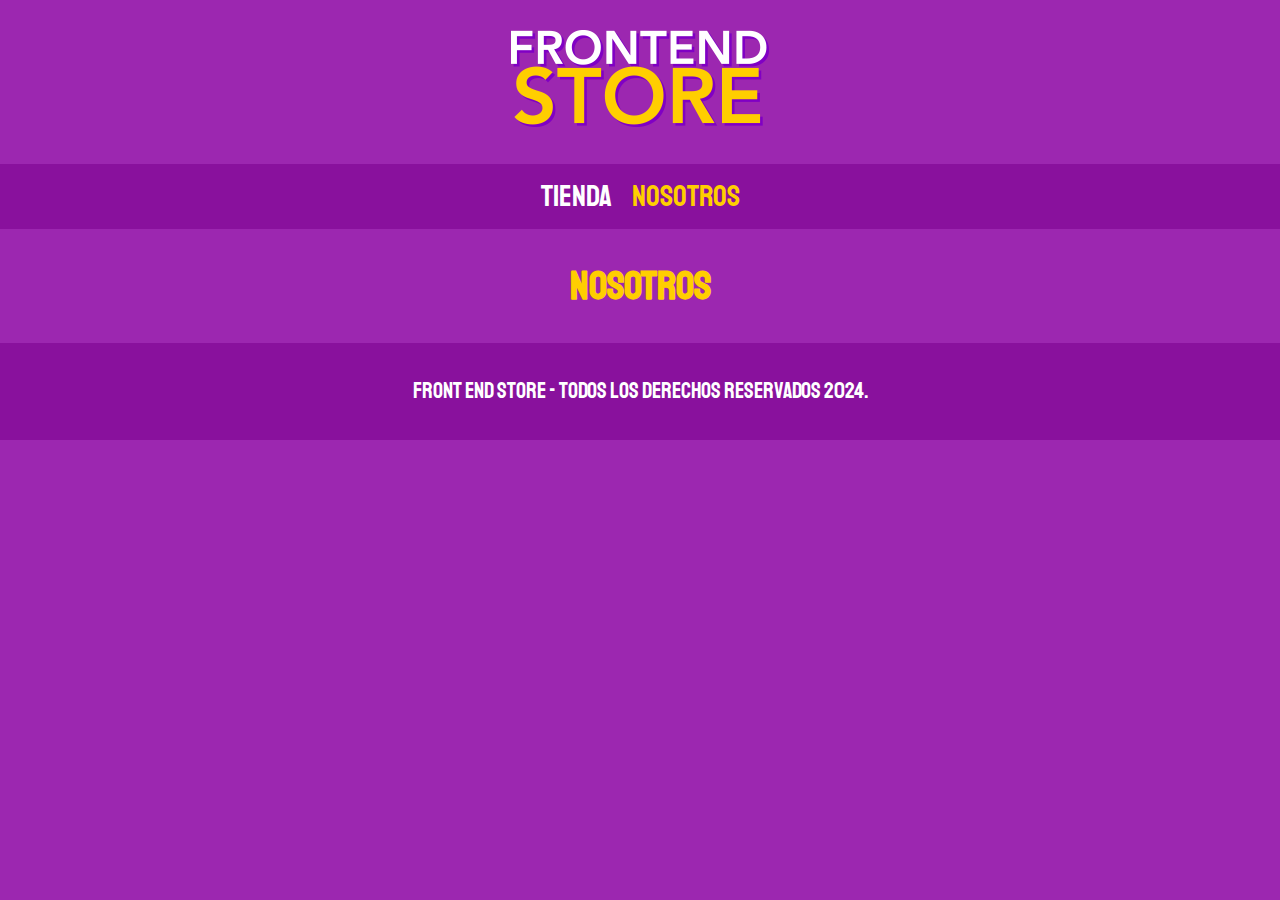
==== nosotros.html @ 30eebf58 "Agregamos las clases css, imagenes y clases BEM" ====
<!DOCTYPE html>
<html lang="en">
<head>
    <meta charset="UTF-8">
    <meta name="viewport" content="width=device-width, initial-scale=1.0">
    <link rel="stylesheet" href="/CSS/normalize.css">
    <link rel="preconnect" href="https://fonts.googleapis.com">
    <link rel="preconnect" href="https://fonts.gstatic.com" crossorigin>
    <link href="https://fonts.googleapis.com/css2?family=Staatliches&display=swap" rel="stylesheet">    
    <link rel="stylesheet" href="/CSS/styles.css">
    <title>Store</title>
</head>
<body>
    <header class="header">
        <a href="index.html">
            <img class="header__logo" src="/img/logo.png" alt="logotipo">
        </a>
    </header>

    <nav class="navigation">
        <a class="navigation__link" href="index.html">Tienda</a>
        <a class="navigation__link navigation__link--activo" href="nosotros.html">Nosotros</a>
    </nav>

    <main class="container">
        <h1>Nosotros</h1>
    </main>

    <footer class="footer">
        <p class="footer__text">Front End Store - Todos los derechos Reservados 2024.</p>
    </footer>
</body>
</html>
---- CSS/styles.css ----
:root{
    --primario: #9C27B0;
    --primarioOscuro: #89119d;
    --secundario: #FFCE00;
    --secundarioOscuro: rgb(233,287,2);
    --blanco: #FFF;
    --negro: #000;
    --fuentePrincipal:'Staatliches', cursive;
}

html{
    box-sizing: border-box;
    font-size: 62.5%;
}
*,*:before,*:after{
    box-sizing: inherit;
}

/* Globales */

body{
    background-color: var(--primario);
    font-size: 1.6rem;
    line-height: 1.5;
}

p{
    font-size: 1.8rem;
    font-family: Arial, Helvetica, sans-serif;
    color: var(--blanco);
}

a{
    text-decoration: none;
}

img{
    max-width: 100%;
}

.container{
    max-width: 120rem;
    margin: 0 auto;
}

h1,h2,h3{
    text-align: center;
    color: var(--secundario);
    font-family: var(--fuentePrincipal);
}

h1{ font-size: 4rem; }
h2{ font-size: 3.2rem; }
h3{ font-size: 2.4rem; }

/* Header */
.header{
    display: flex;
    justify-content: center;
}

.header__logo{
    margin: 3rem 0;
}

/* Navegacion */

.navigation{
    background-color: var(--primarioOscuro);
    padding: 1rem 0;
    display: flex;
    justify-content: center;
    gap: 2rem;
}

.navigation__link{
    font-family: var(--fuentePrincipal);
    color: var(--blanco);
    font-size: 3rem;
}

.navigation__link--activo,
.navigation__link:hover{
    color: var(--secundario);
}

/* Footer */
.footer{
    background-color: var(--primarioOscuro);
    padding: 1rem 0;
    margin-top: 2rem;
}
.footer__text{
    text-align: center;
    font-family: var(--fuentePrincipal);
    font-size: 2.2rem;
}

/* Grid */

.grid{
    display: grid;
    grid-template-columns: repeat(2,1fr);
    gap: 2rem;
}

@media (min-width: 768px) {
    .grid{
        grid-template-columns: repeat(3,1fr);
    }
}

/* Productos */

.product{
    background-color: var(--primarioOscuro);
    padding: 1rem;
}

.product__image{
    width: 100%;
}

.product__name{
    font-size: 4rem;
}

.product__price{
    font-weight: 2.8rem;
    color: var(--secundario);
}

.product__name,
.product__price{
    font-family: var(--fuentePrincipal);
    margin: 1rem 0;
    text-align: center;
    line-height: 1.2;
}
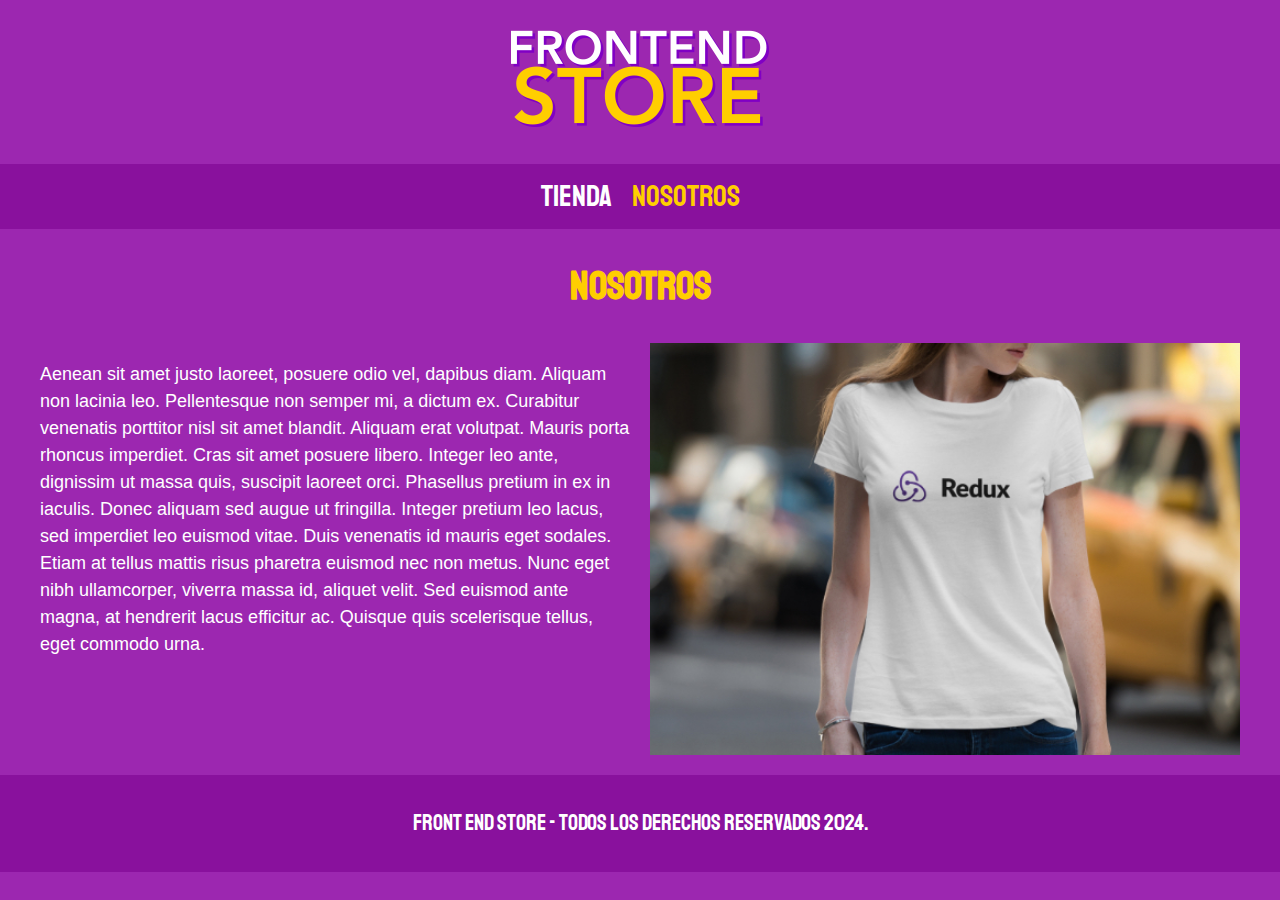
==== commit e176f0df: "Reinicializamos el proyecto con cambios y a gregaciones al CCS" ====
--- a/nosotros.html
+++ b/nosotros.html
@@ -24,8 +24,14 @@
 
     <main class="container">
         <h1>Nosotros</h1>
+        <div class="about">
+            <div class="about__content">
+                <p>Aenean sit amet justo laoreet, posuere odio vel, dapibus diam. Aliquam non lacinia leo. Pellentesque non semper mi, a dictum ex. Curabitur venenatis porttitor nisl sit amet blandit. Aliquam erat volutpat. Mauris porta rhoncus imperdiet. Cras sit amet posuere libero.
+                Integer leo ante, dignissim ut massa quis, suscipit laoreet orci. Phasellus pretium in ex in iaculis. Donec aliquam sed augue ut fringilla. Integer pretium leo lacus, sed imperdiet leo euismod vitae. Duis venenatis id mauris eget sodales. Etiam at tellus mattis risus pharetra euismod nec non metus. Nunc eget nibh ullamcorper, viverra massa id, aliquet velit. Sed euismod ante magna, at hendrerit lacus efficitur ac. Quisque quis scelerisque tellus, eget commodo urna. </p>
+            </div>
+            <img class="about__image" src="/img/nosotros.jpg" alt="About us image">
+        </div>
     </main>
-
     <footer class="footer">
         <p class="footer__text">Front End Store - Todos los derechos Reservados 2024.</p>
     </footer>
--- a/CSS/styles.css
+++ b/CSS/styles.css
@@ -136,4 +136,54 @@
     margin: 1rem 0;
     text-align: center;
     line-height: 1.2;
+}
+
+.grafic{
+    min-height: 30rem;
+    background-repeat: no-repeat;
+    background-size: cover;
+    grid-column: 1 / 3;
+}
+
+.grafic--shirt{
+    grid-row: 2 / 3;
+    background-image: url(/img/grafico1.jpg);
+}
+
+.grafic--node{
+    background-image: url(/img/grafico2.jpg);
+    grid-row: 8 / 9;
+}
+
+@media (min-width: 768px){
+    .grafic--node{
+        grid-row: 5 / 6;
+        grid-column: 2 / 4;
+    }
+}
+
+/* Nosotros */
+
+.about{
+    display: grid;
+    grid-template-rows: repeat(2,auto);
+}
+
+@media(min-width: 768px){
+    .about{
+        display: grid;
+        grid-template-columns: repeat(2,1fr);
+        column-gap: 2rem;
+    }
+}
+
+.about__image{
+    grid-row: 1 / 2;
+    width: 100%;
+}
+
+@media (min-width: 768px){
+    .about__image{
+        grid-column: 2 / 3;
+    }
 }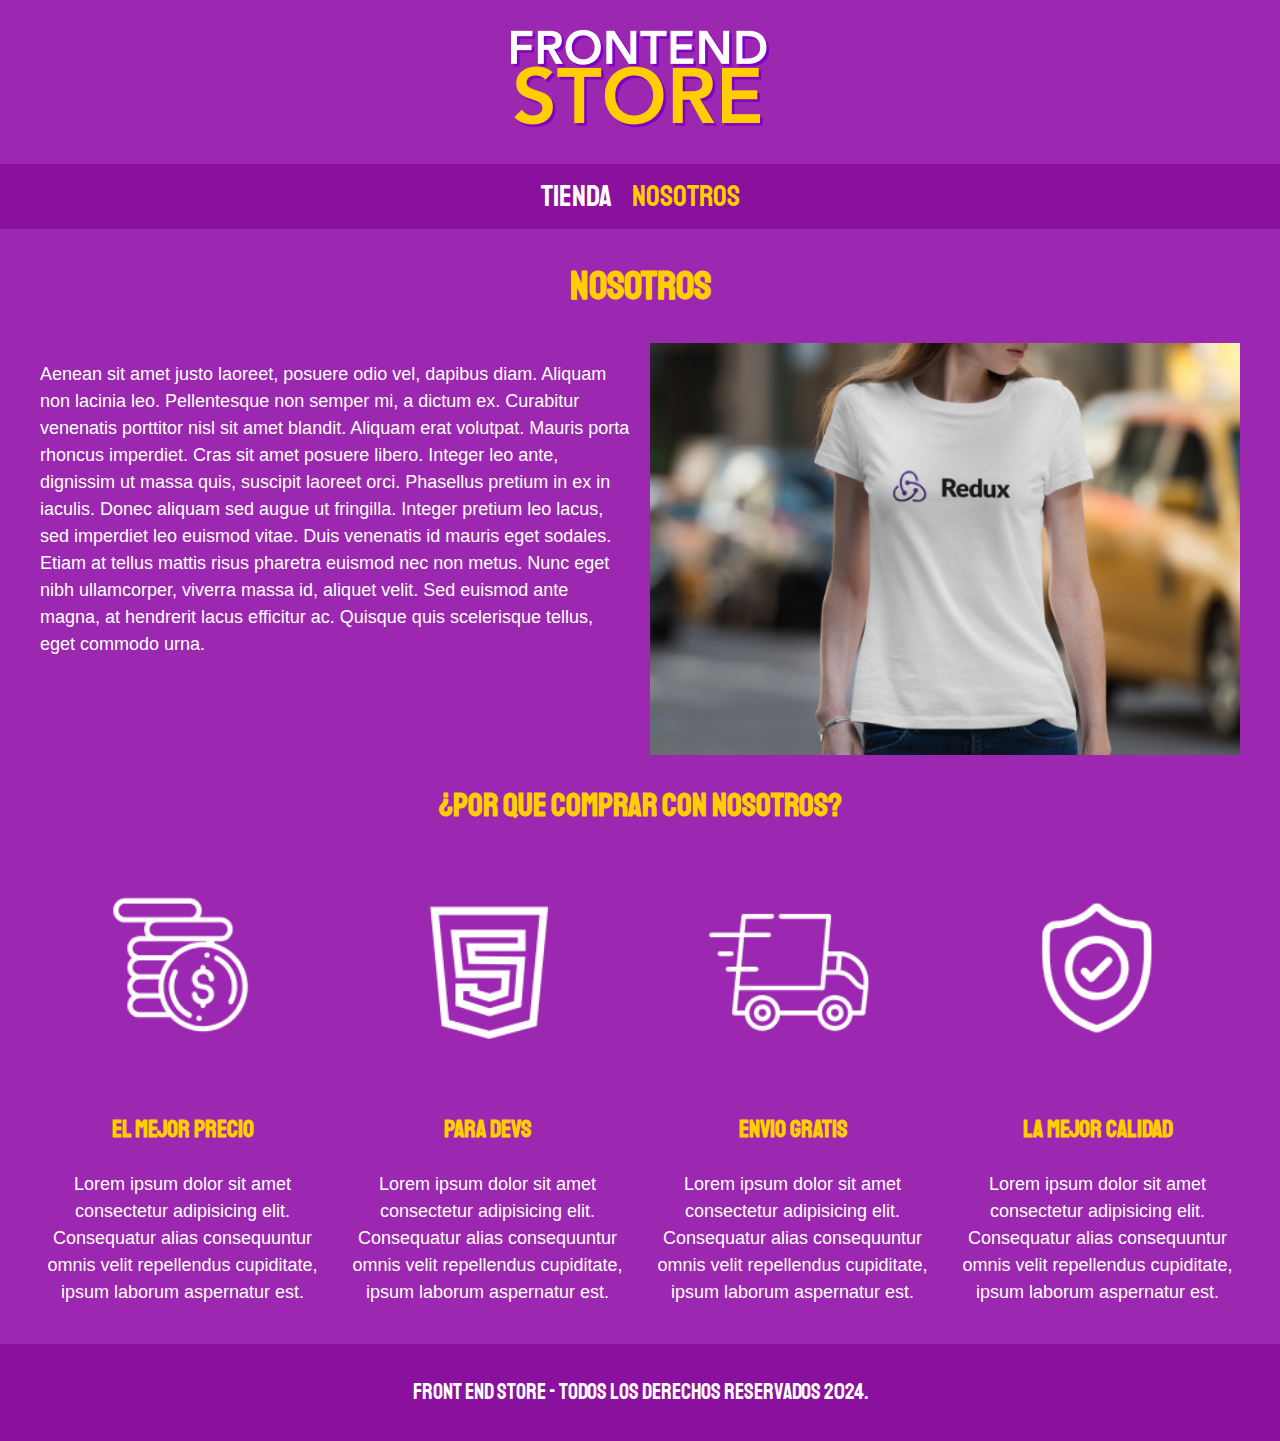
==== commit db1bb7e9: "Finalizacion del proyecto tienda virtual con HTML y CSS" ====
--- a/nosotros.html
+++ b/nosotros.html
@@ -32,8 +32,40 @@
             <img class="about__image" src="/img/nosotros.jpg" alt="About us image">
         </div>
     </main>
+
+    <section class="container buy">
+        <h2 class="buy__tittle">¿Por que comprar con nosotros?</h2>
+    
+        <div class="blocks">
+            <div class="block">
+                <img class="block__img" src="img/icono_1.png" alt="por que comprar">
+                <h3 class="block__tittle">El mejor precio</h3>
+                <p>Lorem ipsum dolor sit amet consectetur adipisicing elit. Consequatur alias consequuntur omnis velit
+                    repellendus cupiditate, ipsum laborum aspernatur est.</p>
+            </div> <!-- bloque-->
+            <div class="block">
+                <img class="block__img" src="img/icono_2.png" alt="por que comprar">
+                <h3 class="block__tittle">Para Devs</h3>
+                <p>Lorem ipsum dolor sit amet consectetur adipisicing elit. Consequatur alias consequuntur omnis velit
+                    repellendus cupiditate, ipsum laborum aspernatur est.</p>
+            </div> <!-- bloque-->
+            <div class="block">
+                <img class="block__img" src="img/icono_3.png" alt="por que comprar">
+                <h3 class="block__tittle">Envio Gratis</h3>
+                <p>Lorem ipsum dolor sit amet consectetur adipisicing elit. Consequatur alias consequuntur omnis velit
+                    repellendus cupiditate, ipsum laborum aspernatur est.</p>
+            </div> <!-- bloque-->
+            <div class="block">
+                <img class="block__img" src="img/icono_4.png" alt="por que comprar">
+                <h3 class="block__tittle">La mejor calidad</h3>
+                <p>Lorem ipsum dolor sit amet consectetur adipisicing elit. Consequatur alias consequuntur omnis velit
+                    repellendus cupiditate, ipsum laborum aspernatur est.</p>
+            </div> <!-- bloque-->
+        </div> <!-- bloques -->
+    </section>
     <footer class="footer">
         <p class="footer__text">Front End Store - Todos los derechos Reservados 2024.</p>
     </footer>
-</body>
-</html>+    </body>
+    
+    </html>--- a/CSS/styles.css
+++ b/CSS/styles.css
@@ -36,6 +36,7 @@
 
 img{
     max-width: 100%;
+    width: 100%;
 }
 
 .container{
@@ -117,9 +118,6 @@
     padding: 1rem;
 }
 
-.product__image{
-    width: 100%;
-}
 
 .product__name{
     font-size: 4rem;
@@ -179,11 +177,73 @@
 
 .about__image{
     grid-row: 1 / 2;
-    width: 100%;
 }
 
 @media (min-width: 768px){
     .about__image{
         grid-column: 2 / 3;
     }
+}
+
+/* Bloques */
+
+.blocks{
+    display: grid;
+    grid-template-columns: repeat(2,1fr);
+    gap: 2rem;
+}
+
+@media (min-width: 768px){
+    .blocks{
+        grid-template-columns: repeat(4,1fr);
+    }
+}
+
+.block{
+    text-align: center;
+}
+
+.block__title{
+    margin: 0;
+}
+
+/* Producto */
+
+@media (min-width: 768px){
+    .tshirt{
+        display: grid;
+        grid-template-columns: repeat(2,1fr);
+        column-gap: 2rem;
+    }
+}
+
+.form{
+    display: grid;
+    grid-template-columns: repeat(2,1fr);
+    gap: 2rem;
+}
+
+.form__field{
+    border: 1rem solid var(--primarioOscuro);
+    background-color: transparent;
+    color: var(--blanco);
+    font-size: 2rem;
+    font-family: Arial, Helvetica, sans-serif;
+    padding: 1rem;
+}
+
+.form__submit{
+    background-color: var(--secundario);
+    border: none;
+    font-size: 2rem;
+    font-family: var(--fuentePrincipal);
+    padding: 2rem;
+    transition: background-color .3s ease;
+    grid-column: 1/3;
+}
+
+.form__submit:hover{
+    cursor: pointer;
+    background-color: var(--secundarioOscuro);
+
 }